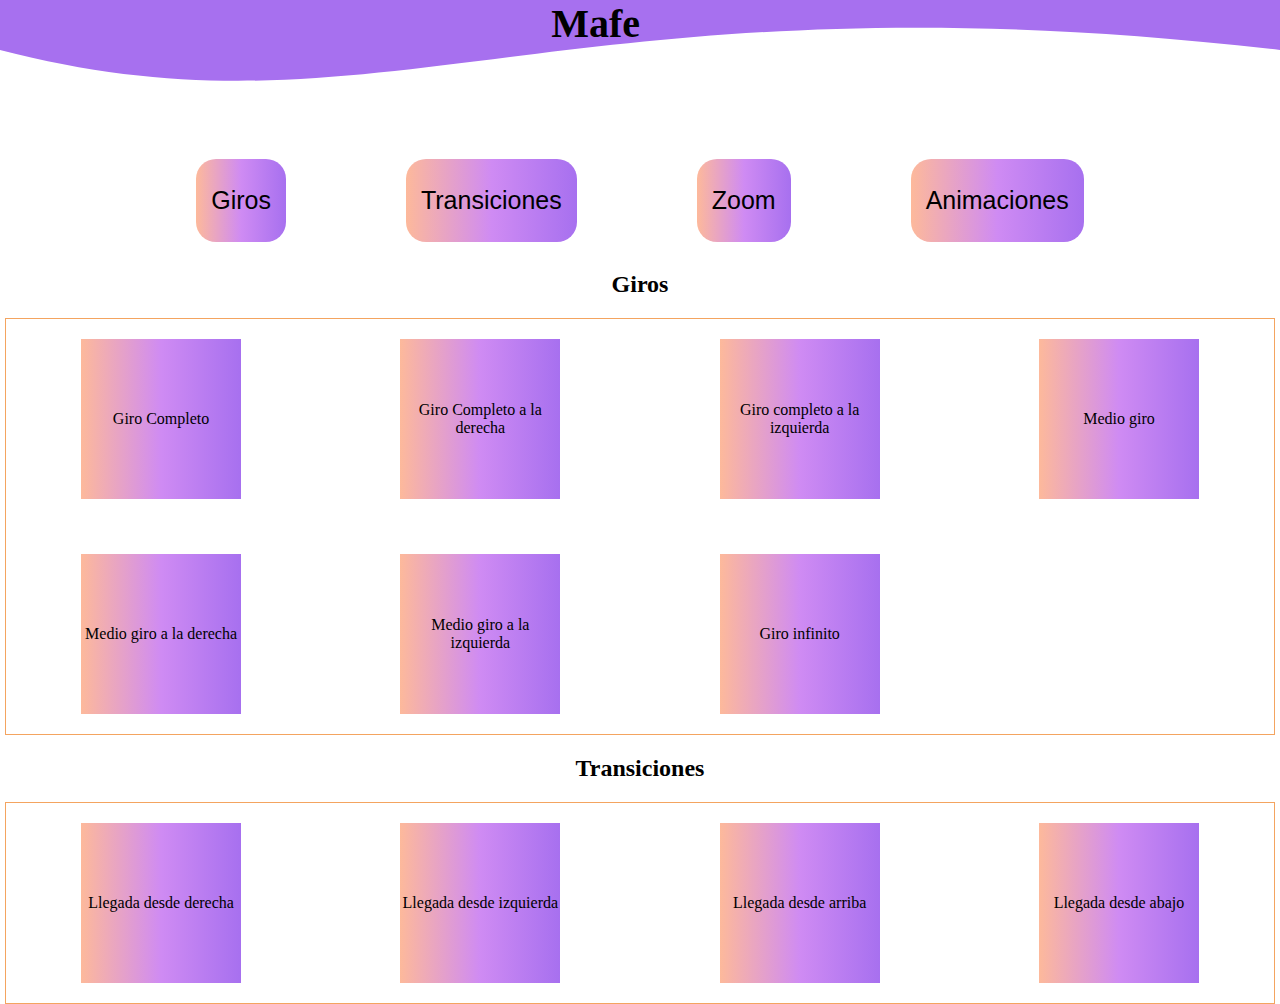
==== src/pages/Juan.html @ 9cff8558 "Entrega de animaciones" ====
<!DOCTYPE html>
<html lang="en">

<head>
    <meta charset="UTF-8">
    <meta http-equiv="X-UA-Compatible" content="IE=edge">
    <meta name="viewport" content="width=device-width, initial-scale=1.0">
    <link rel="stylesheet" href="../css/Juan.css">
    <title>Document</title>
</head>

<body>
    <!-- container padre -->
    <div class="container">

      <!-- container titulo -->
        <div class="cabecera">
            <div class="titulo" style="height: 150px; overflow: hidden;"><svg viewBox="0 0 500 150"
                    preserveAspectRatio="none" style="height: 100%; width: 100%;">
                    <path d="M0.00,49.98 C149.99,150.00 220.93,-33.05 500.00,49.98 L500.00,0.00 L0.00,0.00 Z"
                        style="stroke: none; fill: #A770EF;"></path>
                </svg>
                <!-- nombre del titulo -->
                <h1 class="tituloJuan">Mafe</h1>
            </div>
        </div>

        <!-- contenido del menu -->
        <div class="Menu">
        	<ul>
        		<li>Giros</li>
        		<li>Transiciones</li>
        		<li>Zoom</li>
        		<li>Animaciones</li>
        	</ul>
        </div>
        
        <!-- seccion de giros -->
        <h2>Giros</h2>
        <section class="giros">
            <div class="card2 Giro_completo">
                Giro Completo
            </div>
            <div class="card2 Giro_completo">
                Giro Completo a la derecha
            </div>
            <div class="card2 Giro_completo_left">
                Giro completo a la izquierda
            </div>
            <div class="card2 Medio_Giro">
                Medio giro
            </div>
            <div class="card2 Medio_Giro_Right">
                Medio giro a la derecha
            </div>
            <div class="card2 Medio_Giro_Left">
                Medio giro a la izquierda
            </div>
            <div class="card2 rotated">
                Giro infinito
            </div>

        </section>
        <h2>Transiciones</h2>

        <!-- seccion de transiciones -->
        <section class="giros">
            <div class="card2 slideRigth">
                Llegada desde derecha
            </div>
            <div class="card2 slideLeft">
                Llegada desde izquierda
            </div>
            <div class="card2 slideUp">
                Llegada desde arriba
            </div>
            <div class="card2 slideDown">
                Llegada desde abajo
            </div>
            
        </section>
</body>

</html>
---- src/css/Juan.css ----
/*Estilos aplicados a toda la pagina*/

html, body {
    margin: 0;
    padding: 0;
    display: flex;
    width: 100%;
    flex-direction: column;
}
/*Estilos contenedor padre*/

.container{
    position: relative;
    display: flex;
    flex-direction: column;
    width: 100%;
    justify-content: center;
    align-items: center;
}

.titulo{
    display: flex;
    width: 100%;
}
/*Estilos nombre del  titulo*/

.tituloJuan{
    position: absolute;
    font-size: 40px;
    margin: auto;
    right: 50%;
    animation: ease;
    animation-name: slideinTitle;
    animation-duration: 3s;
}
/*Estilos container titulo*/

.cabecera{
    position: relative;
    display: flex;
    width: 100%;
    justify-content: center;
    align-items: center;
}

.cubo-P{
    display: flex;
    width: 200px;
    height: 200px;
    background-color: aqua;
    animation: ease-in-out;
    animation-name: slidein;
    animation-duration: 3s;
    justify-content: center;
    font-size: 40px;
    align-items: flex-start;
    
}

.cubo1{transition: width 2s, height 2s, background-color 2s,transform 5s, opacity 6s; }
.cubo2{transition: width 2s, height 2s, background-color 2s,transform 5s,}



.cubo1:hover{
    background-color: burlywood;
    width: 280px;
    height: 280px;
    transform: scale(0.5);
    align-items: center;
    opacity: 0;
}

/*.cubo2{
    animation-name:;
    background-color: chartreuse;
}*/

.cubo2:hover{
    background-color: burlywood;
    width: 280px;
    height: 280px;
    transform: scale(1);
    align-items: center;
}

.michi{
    display: flex;
    width: 50%;
    height: auto;
    animation: ease-in-out;
    animation-name: "";
    animation-iteration-count: infinite;
    animation-duration: 1s;
    transition: transform 3s;
}

.michi:hover{
    transform:rotate(360deg) ;
}

.cubo3{
animation-iteration-count: infinite;
animation-name: temblar;
animation-duration: 3s;
}

/*Estilos del menu*/

.Menu{
    display: flex;
    width: 90%;
    justify-content: center;
}
.Menu ul{
    display: grid;
    width: min-content;
    height: min-content;
    justify-content: space-between;
    align-items: center;
    padding-inline-start: 0;
    grid-template-columns: 1fr 1fr 1fr 1fr;
    column-gap: 100px;
    row-gap: 150px;
}

.Menu ul li{
    background: #A770EF;  /* fallback for old browsers */
    background: -webkit-linear-gradient(to right, #FDB99B, #CF8BF3, #A770EF);  /* Chrome 10-25, Safari 5.1-6 */
    background: linear-gradient(to right, #FDB99B, #CF8BF3, #A770EF); /* W3C, IE 10+/ Edge, Firefox 16+, Chrome 26+, Opera 12+, Safari 7+ */
    display: flex;
    align-items: center;
    list-style: none;
    font-family: Arial, Helvetica, sans-serif;
    font-size: 25px;
    width: auto;
    padding: 10px 15px;
    margin: 10px;
    height: 90%;
    border-radius: 20px;
    border: 0px solid ;
    transition: border 2s, background-color 2s, box-shadow 3s;
}

.Menu ul li:hover{
    background-color: rgh 194, 194, 245;
    border: 0px  solid ;
    box-shadow: 4px 4px 14px 8px rgba(0, 0, 0.41); 
    }


/* Section de giros*/

#giros{
    display: flex;
    width: 99%;
    height: min-content;
    justify-content: space-around;
    border: 1px solid blueviolet;
    
}
.card{
    display: flex;
    width: 160px;
    height: 160px;
    align-items: center;
    justify-content: center;
    text-align: center;
    background-color: skyblue;
    margin: 20px;
}
.transiciones, .giros{
    display: grid;
    width: 99%;
    grid-template-columns: 1fr 1fr 1fr 1fr;
    justify-content: center;
    align-items: center;
    grid-template-rows: auto;
    column-gap: 10px;
    row-gap: 15px;
    border: 1px solid sandybrown;
}
.card2{
    display: flex;
    width: 160px;
    height: 160px;
    align-items: center;
    justify-content: center;
    justify-self: center;
    align-self: center;
    text-align: center;
    background: #A770EF;  /* fallback for old browsers */
    background: -webkit-linear-gradient(to right, #FDB99B, #CF8BF3, #A770EF);  /* Chrome 10-25, Safari 5.1-6 */
    background: linear-gradient(to right, #FDB99B, #CF8BF3, #A770EF); /* W3C, IE 10+/ Edge, Firefox 16+, Chrome 26+, Opera 12+, Safari 7+ */
    margin: 20px;
    transition: transform 3s;
}
@media screen and (min-width:421px) and (max-width:800px){
    .transiciones, .giros{
        grid-template-columns: 1fr 1fr;
    }
    .Menu ul{
       grid-template-columns: 1fr 1fr;
       column-gap: 50px;
       row-gap:55px;
 }
}
@media screen and (min-width:375px) and (max-width:420px){
    .transiciones, .giros{
        grid-template-columns: 1fr;
    }

    .Menu ul{
       grid-template-columns: 1fr 1fr;
       column-gap: 50px;
       row-gap:55px;
 }
}

/* Animacion */
@keyframes slidein {
    from {
    margin-left: 100%;
    }
    to {
        margin-left: 0%;
    }
}
@keyframes slideinTitle {
    from {
    right: 100%;
    }
    to {
        right:50%;
    }
}

@keyframes slideup {
    from {
        margin-top:100%;
    }
    to {
        margin-top:0%;
    }
}

@keyframes temblar {

    0% {
        transform: rotate(0deg);
    }
    25%{
        transform: rotate(20deg);
    }
    75%{
        transform: rotate(-20deg);
    }
    100% {
        transform: rotate(0deg);
    }
}

@keyframes llegadaDerecha {
    0%{ 
        opacity: 0;
        transform: translateX(1000px);
    }
    60%{
        opacity: 0,8;
        transform: translateX(-80px);
    }

    80%{
        opacity: 0,9;
        transform: translateX(15px); 
     }
     100%{
        opacity: 1;
        transform: translateX(0); 
     }
}
@keyframes llegadaIzquierda{
    0%{ 
        opacity: 0;
        transform: translateX(-1000px);
    }
    60%{
        opacity: 0,8;
        transform: translateX(-80px);
    }

    80%{
        opacity: 0,9;
        transform: translateX(15px); 
     }
     100%{
        opacity: 1;
        transform: translateX(0); 
     }
}

@keyframes rotation {
  0% {
    transform:rotate(0deg);
  }
  100% {
    transform:rotate(360deg);
  }
}
@keyframes llegadaArriba{
    0%{ 
        opacity: 0;
        transform: translateY(-1000px);
    }
    60%{
        opacity: 0,8;
        transform: translateY(-80px);
    }

    80%{
        opacity: 0,9;
        transform: translateY(15px); 
     }
     100%{
        opacity: 1;
        transform: translateY(0); 
     }
}

@keyframes llegadaAbajo{
    0%{ 
        opacity: 0;
        transform: translateY(1000px);
    }
    60%{
        opacity: 0,8;
        transform: translateY(80px);
    }

    80%{
        opacity: 0,9;
        transform: translateY(15px); 
     }
     100%{
        opacity: 1;
        transform: translateY(0); 
     }
}

/*Giros*/


 .Giro_completo:hover{
    transform: rotate(360deg);
 }

 .Giro_completo_left:hover{
    transform: rotate(-360deg);
 }

.Medio_Giro:hover{
    transform: rotate(-180deg);
 }
.Medio_Giro_Right:hover{
    transform: rotate(-90deg);
 }
 .Medio_Giro_Left:hover{
    transform: rotate(90deg);
 }
 .rotated{
    animation-name: rotation;
    animation-duration: 3s;
    animation-iteration-count: infinite;
    animation-timing-function: linear;
}

@keyframes rotation {
  0% {
    transform:rotate(0deg);
  }
  100% {
    transform:rotate(360deg);
  }
}
/*Transiciones*/

.slideRigth{
    animation-name: llegadaDerecha;
    animation-duration: 3s;
 }
 .slideLeft{
    animation-name: llegadaIzquierda;
    animation-duration: 3s;

 }
 .slideUp{
    animation-name: llegadaArriba;
    animation-duration: 3s;
 }
 .slideDown{
    animation-name: llegadaAbajo;
    animation-duration: 3s;
 }
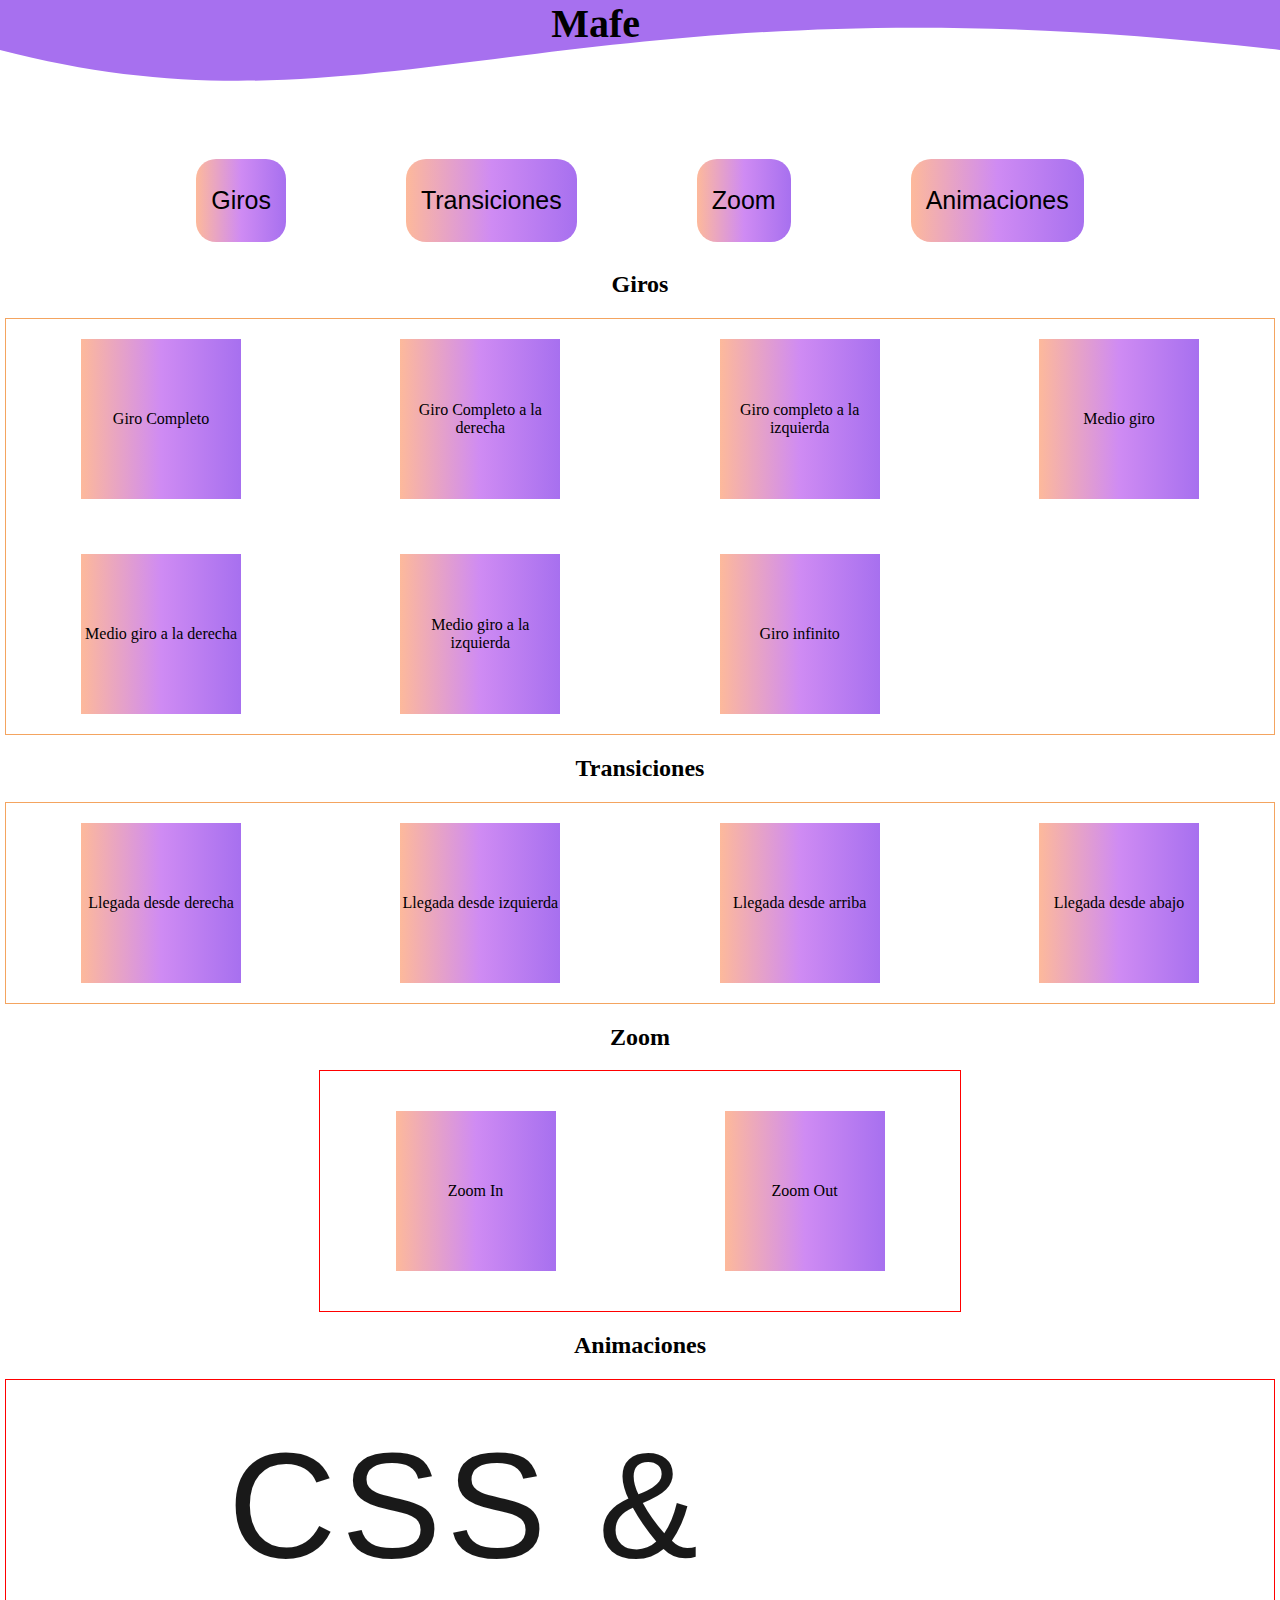
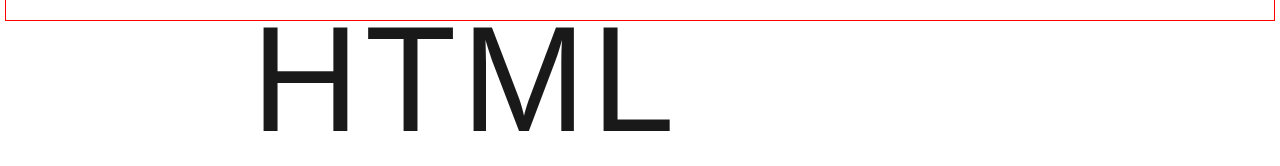
==== commit adca37a8: "agrege 3 animaciones en 3 paginas" ====
--- a/src/pages/Juan.html
+++ b/src/pages/Juan.html
@@ -79,6 +79,27 @@
             </div>
             
         </section>
+        <!-- seccion de Zoom -->
+         <h2>Zoom</h2>
+         <section class="Zoom">
+            <div class="card2 Zoom_in">
+                Zoom In 
+             </div>
+             <div class="card2 Zoom_out">
+                Zoom Out
+             </div>   
+        </section>
+
+        <!-- seccion de animaciones -->
+        <h2>Animaciones</h2>
+        <section class="animaciones">
+        	<div class="TitleContainer">
+                <h1 id="TitleAnimation">CSS & HTML </h1>
+             </div>
+             
+        </section>
+
+
+  </div>
 </body>
-
 </html>--- a/src/css/Juan.css
+++ b/src/css/Juan.css
@@ -362,10 +362,10 @@
     transform: rotate(-180deg);
  }
 .Medio_Giro_Right:hover{
-    transform: rotate(-90deg);
+    transform: rotate(-180deg);
  }
  .Medio_Giro_Left:hover{
-    transform: rotate(90deg);
+    transform: rotate(180deg);
  }
  .rotated{
     animation-name: rotation;
@@ -401,3 +401,119 @@
     animation-name: llegadaAbajo;
     animation-duration: 3s;
  }
+
+
+/*Eslilos zoom*/
+.Zoom, .animaciones{
+    display: grid;
+    grid-template-columns: repeat(2, 1fr);
+    border: 1px solid red;
+    width: 50%;
+    padding: 20px 0;
+    column-gap: 18px;
+    row-gap: 15px;
+}
+
+.Zoom_in:hover{
+    transform: scale(1.5);
+
+}
+.Zoom_out:hover{
+    transform: scale(0.3);
+
+}
+
+/*Estilos animaciones*/
+
+.animaciones{
+    display: grid;
+    grid-template-columns: 3fr 1fr;
+    width: 99%;
+
+}
+.TitleContainer{
+    display: flex;
+    width: 99%;
+    height: 200px;
+    position: relative;
+}
+
+
+#TitleAnimation{
+    color: hsla(0, 0%, 0%, .9);
+    font: normal 150px Varela Round, sans-serif;
+    height: 140px;
+    left: 0;
+    letter-spacing: 5px;
+    margin: -80px 0 0 0;
+    position: absolute;
+    text-align: center;
+    text-transform: uppercase;
+    top: 50%;
+    width: 99%;
+    animation: move linear 2000ms infinite;
+}
+
+@keyframes move {
+    0% {
+      text-shadow:
+        4px -4px 0 hsla(0, 100%, 50%, 1), 
+        3px -3px 0 hsla(0, 100%, 50%, 1), 
+        2px -2px 0 hsla(0, 100%, 50%, 1), 
+        1px -1px 0 hsla(0, 100%, 50%, 1),
+        -4px 4px 0 hsla(180, 100%, 50%, 1), 
+        -3px 3px 0 hsla(180, 100%, 50%, 1), 
+        -2px 2px 0 hsla(180, 100%, 50%, 1), 
+        -1px 1px 0 hsla(180, 100%, 50%, 1)
+      ;
+    }
+    25% {    
+      text-shadow:      
+        -4px -4px 0 hsla(180, 100%, 50%, 1), 
+        -3px -3px 0 hsla(180, 100%, 50%, 1), 
+        -2px -2px 0 hsla(180, 100%, 50%, 1), 
+        -1px -1px 0 hsla(180, 100%, 50%, 1),
+        4px 4px 0 hsla(0, 100%, 50%, 1), 
+        3px 3px 0 hsla(0, 100%, 50%, 1), 
+        2px 2px 0 hsla(0, 100%, 50%, 1), 
+        1px 1px 0 hsla(0, 100%, 50%, 1)      
+      ;
+    }
+    50% {
+      text-shadow:
+        -4px 4px 0 hsla(0, 100%, 50%, 1), 
+        -3px 3px 0 hsla(0, 100%, 50%, 1), 
+        -2px 2px 0 hsla(0, 100%, 50%, 1), 
+        -1px 1px 0 hsla(0, 100%, 50%, 1),
+        4px -4px 0 hsla(180, 100%, 50%, 1), 
+        3px -3px 0 hsla(180, 100%, 50%, 1), 
+        2px -2px 0 hsla(180, 100%, 50%, 1), 
+        1px -1px 0 hsla(180, 100%, 50%, 1)
+      ;
+    }
+    75% {
+      text-shadow:
+        4px 4px 0 hsla(180, 100%, 50%, 1), 
+        3px 3px 0 hsla(180, 100%, 50%, 1), 
+        2px 2px 0 hsla(180, 100%, 50%, 1), 
+        1px 1px 0 hsla(180, 100%, 50%, 1),
+        -4px -4px 0 hsla(0, 100%, 50%, 1), 
+        -3px -3px 0 hsla(0, 100%, 50%, 1), 
+        -2px -2px 0 hsla(0, 100%, 50%, 1), 
+        -1px -1px 0 hsla(0, 100%, 50%, 1)      
+      ;
+    }
+    100% {
+      text-shadow:
+        4px -4px 0 hsla(0, 100%, 50%, 1), 
+        3px -3px 0 hsla(0, 100%, 50%, 1), 
+        2px -2px 0 hsla(0, 100%, 50%, 1), 
+        1px -1px 0 hsla(0, 100%, 50%, 1),
+        -4px 4px 0 hsla(180, 100%, 50%, 1), 
+        -3px 3px 0 hsla(180, 100%, 50%, 1), 
+        -2px 2px 0 hsla(180, 100%, 50%, 1), 
+        -1px 1px 0 hsla(180, 100%, 50%, 1)
+      ;
+    }
+
+    